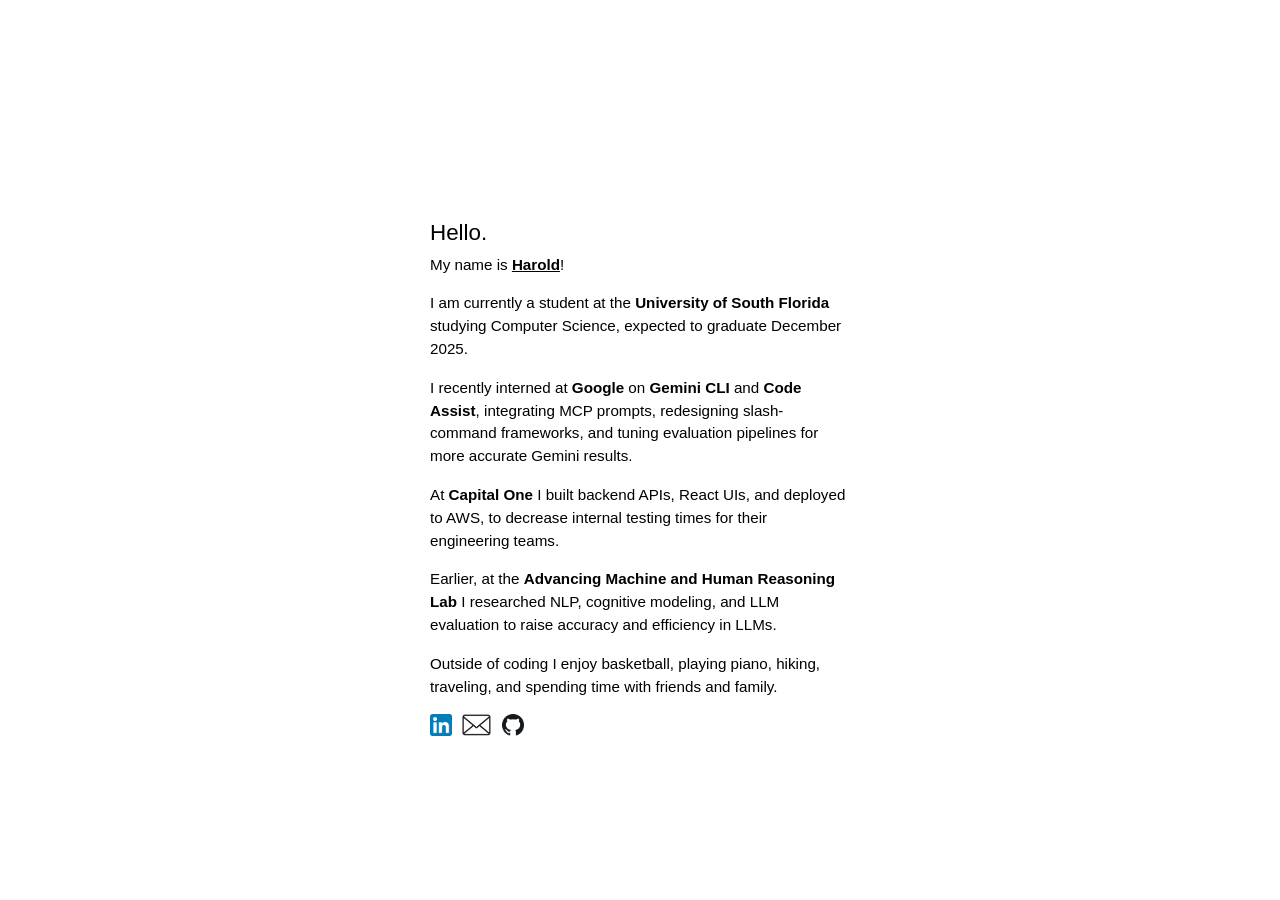
==== index.html @ c4913edb "ui" ====
<!DOCTYPE html>
<html lang="en">
<head>
  <meta charset="UTF-8">
  <meta name="viewport" content="width=device-width, initial-scale=1.0">
  <title>Harold Mciver</title>
  <!-- Google Fonts -->
  <link href="https://fonts.googleapis.com/css2?family=Roboto:wght@300;400;500&display=swap" rel="stylesheet">
  <!-- Main stylesheet -->
  <link rel="stylesheet" href="style.css">
  <link rel="icon" href="icon.png" type="image/png">
</head>
<body>
  <main class="container">
    <!-- Intro Section -->
    <section class="intro">
      <h2>Hello.</h2>
      <p>My name is <strong><a href="Harold_Mciver_Resume.pdf" target="_blank" rel="noopener" style="text-decoration: underline; color: inherit;">Harold</a></strong>!</p>
      <p>I am currently a student at the <strong>University of South Florida</strong> studying Computer Science, expected to graduate December 2025.</p>
    
      <p>I recently interned at <strong>Google</strong> on <strong>Gemini CLI</strong> and <strong>Code Assist</strong>, integrating MCP prompts, redesigning slash-command frameworks, and tuning evaluation pipelines for more accurate Gemini results.</p>
      <p>At <strong>Capital One</strong> I built backend APIs, React UIs, and deployed to AWS, to decrease internal testing times for their engineering teams.</p>
      <p>Earlier, at the <strong>Advancing Machine and Human Reasoning Lab</strong> I researched NLP, cognitive modeling, and LLM evaluation to raise accuracy and efficiency in LLMs.</p>

      <p>Outside of coding I enjoy basketball, playing piano, hiking, traveling, and spending time with friends and family.</p>
      <div class="social-icons">
        <a href="https://www.linkedin.com/in/haroldmciver/" target="_blank" rel="noopener"><img src="LinkedIn_icon.svg.webp" alt="LinkedIn"></a>
        <a href="mailto:haroldmciv@gmail.com"><img src="email.png" alt="Email" class="email-icon"></a>
        <a href="https://github.com/haroldmciver" target="_blank" rel="noopener"><img src="github.png" alt="GitHub"></a>
      </div>
    </section>
  </main>
</body>
</html>
---- style.css ----
/* Reset */
* {
  margin: 0;
  padding: 0;
  box-sizing: border-box;
}

body {
  font-family: "Helvetica Neue", Helvetica, Arial, sans-serif;
  color: #000;
  background: #fff;
  display: flex;
  justify-content: center;
  align-items: center;
  min-height: 100vh;
  padding: 20px;
}

.container {
  width: 100%;
  max-width: 420px;
  margin-top: 20px;
}

/* Profile section */
.profile {
  display: flex;
  align-items: center;
  margin-bottom: 24px;
  flex-wrap: nowrap;
}
.profile-image {
  width: 180px;
  height: 180px;
  object-fit: cover;
  border-radius: 10px;
  border: 2px solid #000;
  margin-right: 16px;
}
.profile-info {
  flex: 1;
  min-width: 0;
}
.profile-title {
  font-size: 1.5rem;
  font-weight: 500;
  margin-bottom: 4px;
}
.profile-header {
  font-size: 0.95rem;
  font-weight: 300;
  margin-bottom: 3px;
}

/* Social icons */
.social-icons {
  margin-top: 4px;
}
.social-icons a {
  margin-right: 6px;
}
.social-icons img {
  height: 22px;
  transition: transform 0.2s ease;
}
.social-icons a:hover img {
  transform: scale(1.2);
}

/* Intro section */
.intro {
  margin-top: 40px;
}
.intro h2 {
  font-size: 1.4rem;
  font-weight: 500;
  margin-bottom: 8px;
}
.intro p {
  font-size: 0.95rem;
  line-height: 1.5;
  margin-bottom: 16px;
  font-weight: 300;
}

/* Resume button */
.resume-button {
  display: inline-block;
  background: #000;
  color: #fff;
  padding: 8px 16px;
  border-radius: 6px;
  text-decoration: none;
  font-size: 0.95rem;
  font-weight: 500;
  transition: background 0.2s ease, transform 0.2s ease;
}
.resume-button:hover {
  background: #222;
  transform: scale(1.05);
}

/* Responsive tweaks */
@media (max-width: 420px) {
  .profile-image {
    width: 100px;
    height: 100px;
  }
}
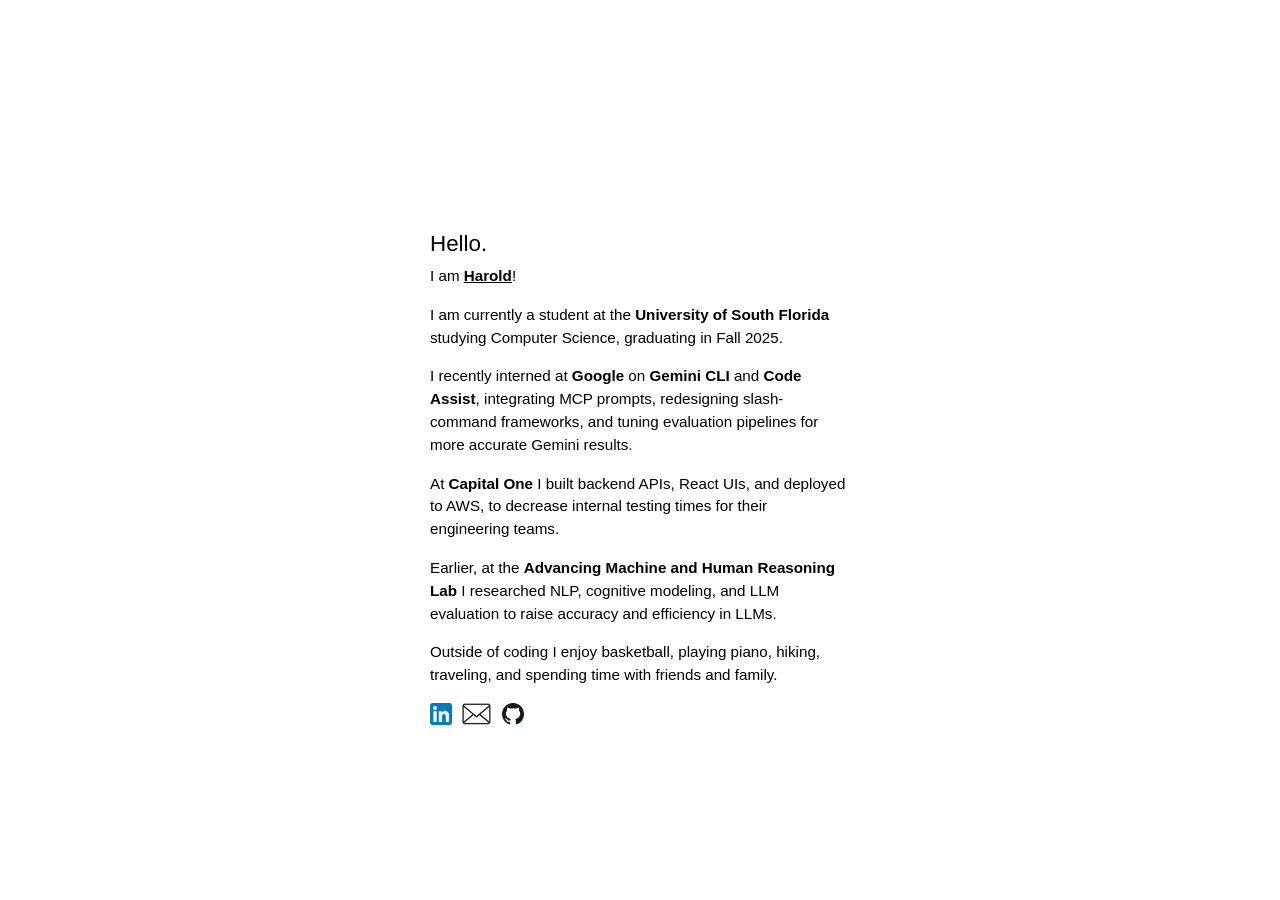
==== commit 0ffa3745: "simple" ====
--- a/index.html
+++ b/index.html
@@ -15,8 +15,8 @@
     <!-- Intro Section -->
     <section class="intro">
       <h2>Hello.</h2>
-      <p>My name is <strong><a href="Harold_Mciver_Resume.pdf" target="_blank" rel="noopener" style="text-decoration: underline; color: inherit;">Harold</a></strong>!</p>
-      <p>I am currently a student at the <strong>University of South Florida</strong> studying Computer Science, expected to graduate December 2025.</p>
+      <p>I am <strong><a href="Harold_Mciver_Resume.pdf" target="_blank" rel="noopener" style="text-decoration: underline; color: inherit;">Harold</a></strong>!</p>
+      <p>I am currently a student at the <strong>University of South Florida</strong> studying Computer Science, graduating in Fall 2025.</p>
     
       <p>I recently interned at <strong>Google</strong> on <strong>Gemini CLI</strong> and <strong>Code Assist</strong>, integrating MCP prompts, redesigning slash-command frameworks, and tuning evaluation pipelines for more accurate Gemini results.</p>
       <p>At <strong>Capital One</strong> I built backend APIs, React UIs, and deployed to AWS, to decrease internal testing times for their engineering teams.</p>
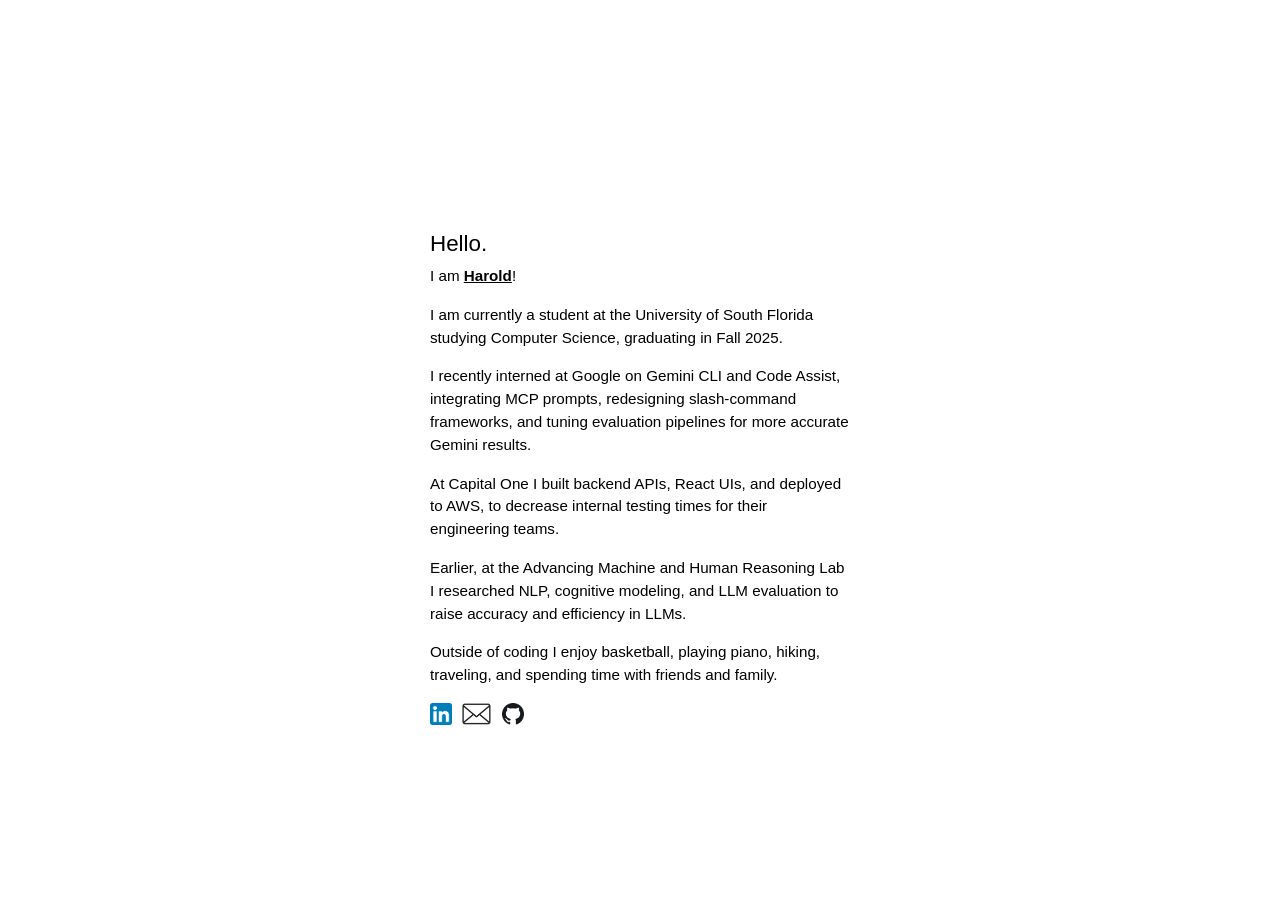
==== commit 4e988692: "Remove bold from all text except Hello and Harold" ====
--- a/index.html
+++ b/index.html
@@ -16,11 +16,11 @@
     <section class="intro">
       <h2>Hello.</h2>
       <p>I am <strong><a href="Harold_Mciver_Resume.pdf" target="_blank" rel="noopener" style="text-decoration: underline; color: inherit;">Harold</a></strong>!</p>
-      <p>I am currently a student at the <strong>University of South Florida</strong> studying Computer Science, graduating in Fall 2025.</p>
+      <p>I am currently a student at the University of South Florida studying Computer Science, graduating in Fall 2025.</p>
     
-      <p>I recently interned at <strong>Google</strong> on <strong>Gemini CLI</strong> and <strong>Code Assist</strong>, integrating MCP prompts, redesigning slash-command frameworks, and tuning evaluation pipelines for more accurate Gemini results.</p>
-      <p>At <strong>Capital One</strong> I built backend APIs, React UIs, and deployed to AWS, to decrease internal testing times for their engineering teams.</p>
-      <p>Earlier, at the <strong>Advancing Machine and Human Reasoning Lab</strong> I researched NLP, cognitive modeling, and LLM evaluation to raise accuracy and efficiency in LLMs.</p>
+      <p>I recently interned at Google on Gemini CLI and Code Assist, integrating MCP prompts, redesigning slash-command frameworks, and tuning evaluation pipelines for more accurate Gemini results.</p>
+      <p>At Capital One I built backend APIs, React UIs, and deployed to AWS, to decrease internal testing times for their engineering teams.</p>
+      <p>Earlier, at the Advancing Machine and Human Reasoning Lab I researched NLP, cognitive modeling, and LLM evaluation to raise accuracy and efficiency in LLMs.</p>
 
       <p>Outside of coding I enjoy basketball, playing piano, hiking, traveling, and spending time with friends and family.</p>
       <div class="social-icons">
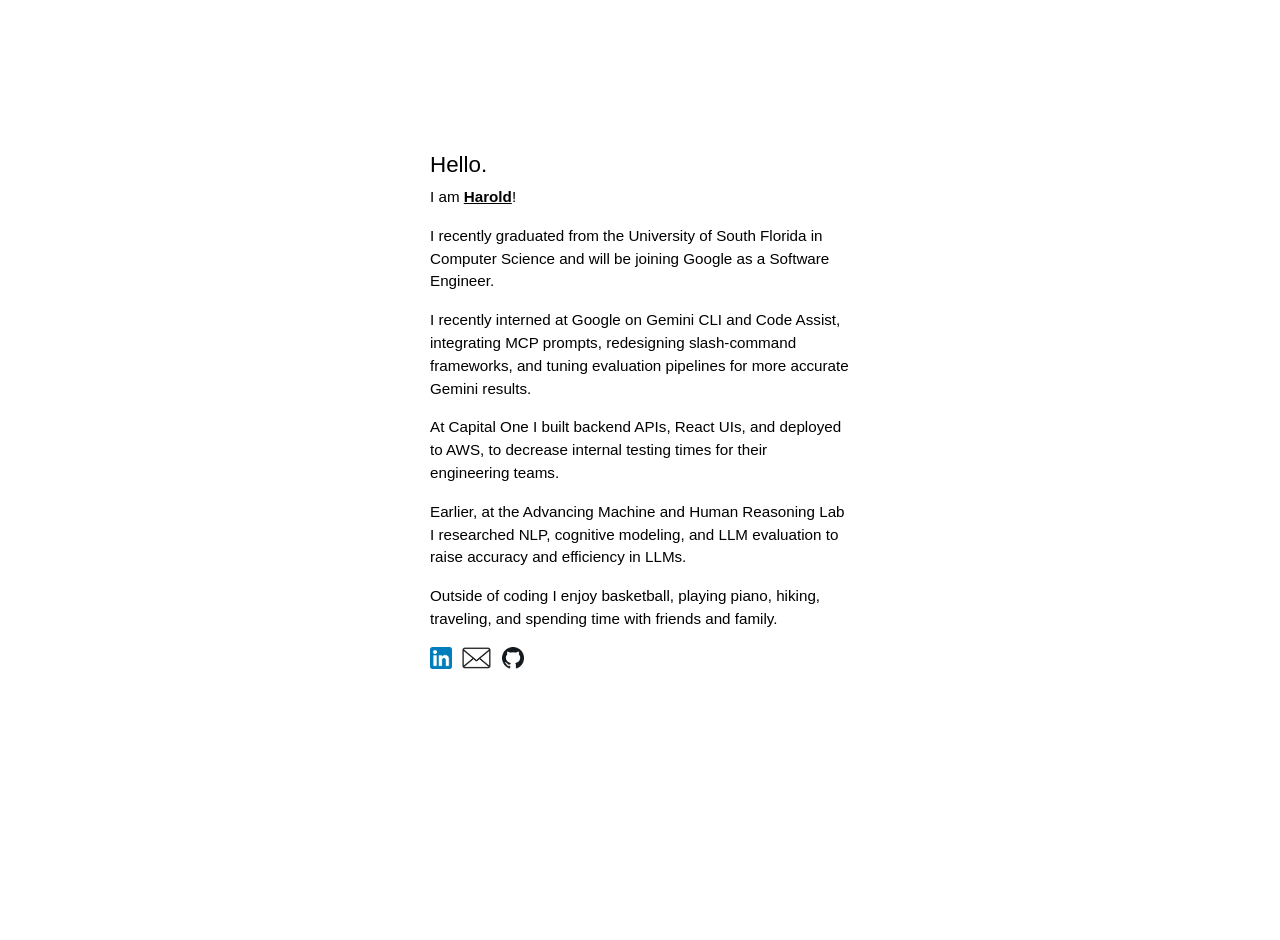
==== commit 3e682119: "update" ====
--- a/index.html
+++ b/index.html
@@ -8,7 +8,7 @@
   <link href="https://fonts.googleapis.com/css2?family=Roboto:wght@300;400;500&display=swap" rel="stylesheet">
   <!-- Main stylesheet -->
   <link rel="stylesheet" href="style.css">
-  <link rel="icon" href="icon.png" type="image/png">
+  <link rel="icon" href="poke.webp" type="image/webp">
 </head>
 <body>
   <main class="container">
@@ -16,7 +16,7 @@
     <section class="intro">
       <h2>Hello.</h2>
       <p>I am <strong><a href="Harold_Mciver_Resume.pdf" target="_blank" rel="noopener" style="text-decoration: underline; color: inherit;">Harold</a></strong>!</p>
-      <p>I am currently a student at the University of South Florida studying Computer Science, graduating in Fall 2025.</p>
+      <p>I recently graduated from the University of South Florida in Computer Science and will be joining Google as a Software Engineer.</p>
     
       <p>I recently interned at Google on Gemini CLI and Code Assist, integrating MCP prompts, redesigning slash-command frameworks, and tuning evaluation pipelines for more accurate Gemini results.</p>
       <p>At Capital One I built backend APIs, React UIs, and deployed to AWS, to decrease internal testing times for their engineering teams.</p>
--- a/style.css
+++ b/style.css
@@ -11,15 +11,15 @@
   background: #fff;
   display: flex;
   justify-content: center;
-  align-items: center;
+  align-items: flex-start;
   min-height: 100vh;
-  padding: 20px;
+  margin-top: 40px;
 }
 
 .container {
   width: 100%;
   max-width: 420px;
-  margin-top: 20px;
+  margin-top: 100px;
 }
 
 /* Profile section */
@@ -31,7 +31,7 @@
 }
 .profile-image {
   width: 180px;
-  height: 180px;
+  height: 10px;
   object-fit: cover;
   border-radius: 10px;
   border: 2px solid #000;
@@ -69,7 +69,7 @@
 
 /* Intro section */
 .intro {
-  margin-top: 40px;
+  margin-top: 12px;
 }
 .intro h2 {
   font-size: 1.4rem;
@@ -101,7 +101,10 @@
 }
 
 /* Responsive tweaks */
-@media (max-width: 420px) {
+@media (max-width: 480px) {
+  body {
+    padding: 0 16px;
+  }
   .profile-image {
     width: 100px;
     height: 100px;
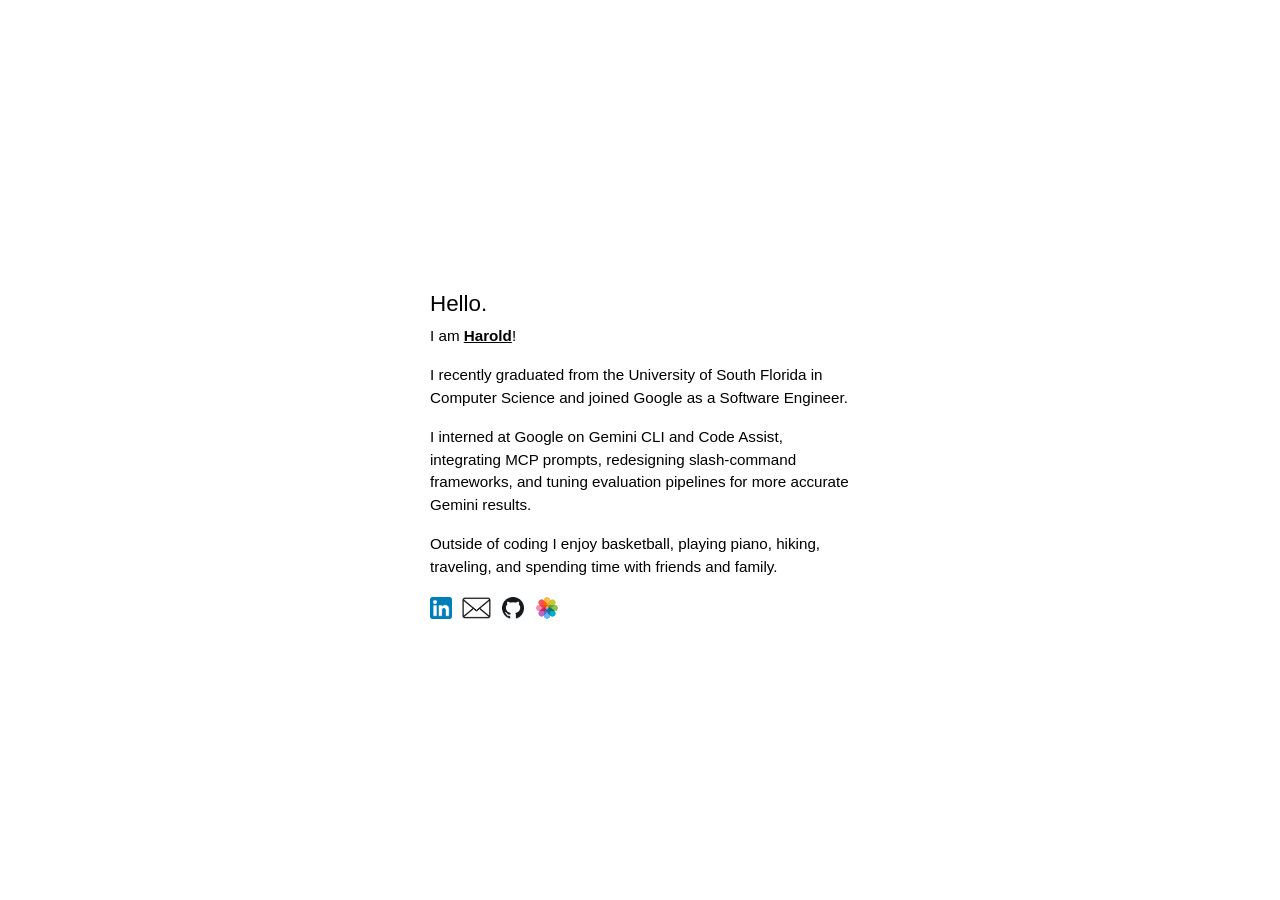
==== commit 1785c8f6: "add gallery" ====
--- a/index.html
+++ b/index.html
@@ -15,18 +15,17 @@
     <!-- Intro Section -->
     <section class="intro">
       <h2>Hello.</h2>
-      <p>I am <strong><a href="Harold_Mciver_Resume.pdf" target="_blank" rel="noopener" style="text-decoration: underline; color: inherit;">Harold</a></strong>!</p>
-      <p>I recently graduated from the University of South Florida in Computer Science and will be joining Google as a Software Engineer.</p>
+      <p>I am <strong><a href="Harold Mciver Resume.pdf" target="_blank" rel="noopener" style="text-decoration: underline; color: inherit;">Harold</a></strong>!</p>
+      <p>I recently graduated from the University of South Florida in Computer Science and joined Google as a Software Engineer.</p>
     
-      <p>I recently interned at Google on Gemini CLI and Code Assist, integrating MCP prompts, redesigning slash-command frameworks, and tuning evaluation pipelines for more accurate Gemini results.</p>
-      <p>At Capital One I built backend APIs, React UIs, and deployed to AWS, to decrease internal testing times for their engineering teams.</p>
-      <p>Earlier, at the Advancing Machine and Human Reasoning Lab I researched NLP, cognitive modeling, and LLM evaluation to raise accuracy and efficiency in LLMs.</p>
+      <p>I interned at Google on Gemini CLI and Code Assist, integrating MCP prompts, redesigning slash-command frameworks, and tuning evaluation pipelines for more accurate Gemini results.</p>
 
       <p>Outside of coding I enjoy basketball, playing piano, hiking, traveling, and spending time with friends and family.</p>
       <div class="social-icons">
         <a href="https://www.linkedin.com/in/haroldmciver/" target="_blank" rel="noopener"><img src="LinkedIn_icon.svg.webp" alt="LinkedIn"></a>
         <a href="mailto:haroldmciv@gmail.com"><img src="email.png" alt="Email" class="email-icon"></a>
         <a href="https://github.com/haroldmciver" target="_blank" rel="noopener"><img src="github.png" alt="GitHub"></a>
+        <a href="/gallery"><img src="icons8-ios-photos-48.png" alt="Gallery" class="gallery-icon"></a>
       </div>
     </section>
   </main>
--- a/style.css
+++ b/style.css
@@ -1,25 +1,33 @@
+@import url("https://fonts.googleapis.com/css2?family=Bodoni+Moda:ital,wght@1,400&display=swap");
+
 /* Reset */
 * {
   margin: 0;
   padding: 0;
   box-sizing: border-box;
+}
+
+html {
+  min-height: 100%;
 }
 
 body {
   font-family: "Helvetica Neue", Helvetica, Arial, sans-serif;
   color: #000;
   background: #fff;
-  display: flex;
-  justify-content: center;
-  align-items: flex-start;
   min-height: 100vh;
-  margin-top: 40px;
+  min-height: 100dvh;
+  margin: 0;
+  padding: 24px 16px;
+  box-sizing: border-box;
+  display: grid;
+  place-items: center;
 }
 
 .container {
-  width: 100%;
+  width: min(100%, 420px);
   max-width: 420px;
-  margin-top: 100px;
+  margin: 0;
 }
 
 /* Profile section */
@@ -61,10 +69,15 @@
 }
 .social-icons img {
   height: 22px;
+  width: auto;
+  vertical-align: middle;
   transition: transform 0.2s ease;
 }
 .social-icons a:hover img {
   transform: scale(1.2);
+}
+.social-icons img.gallery-icon {
+  height: 26px;
 }
 
 /* Intro section */
@@ -103,7 +116,7 @@
 /* Responsive tweaks */
 @media (max-width: 480px) {
   body {
-    padding: 0 16px;
+    padding: 24px 16px;
   }
   .profile-image {
     width: 100px;
@@ -111,4 +124,107 @@
   }
 }
 
-
+/* Gallery page */
+body.gallery-page {
+  background: #fff;
+  display: flex;
+  justify-content: center;
+  align-items: flex-start;
+  min-height: 100vh;
+  min-height: 100dvh;
+  margin: 0;
+  padding: 40px 20px;
+  box-sizing: border-box;
+}
+
+.gallery-container {
+  width: 100%;
+  max-width: min(720px, 100%);
+  margin: 0 auto;
+}
+
+.gallery-stack {
+  display: flex;
+  flex-direction: column;
+  align-items: stretch;
+  gap: 32px;
+  width: 100%;
+}
+
+.gallery-pair {
+  display: flex;
+  flex-wrap: wrap;
+  justify-content: center;
+  align-items: flex-start;
+  gap: 16px 20px;
+  width: 100%;
+}
+
+.gallery-pair .gallery-row {
+  flex: 1 1 calc(50% - 10px);
+  min-width: min(100%, 240px);
+  max-width: 100%;
+}
+
+.gallery-row {
+  width: 100%;
+  display: flex;
+  justify-content: center;
+}
+
+/* Shrink-wraps to image width so caption aligns to the photo’s right edge */
+.gallery-row__frame {
+  display: flex;
+  flex-direction: column;
+  align-items: stretch;
+  width: fit-content;
+  max-width: 100%;
+}
+
+.gallery-pair .gallery-row__frame {
+  width: 100%;
+}
+
+.gallery-row__media {
+  display: block;
+}
+
+.gallery-row__media img {
+  display: block;
+  width: auto;
+  max-width: 100%;
+  height: auto;
+  max-height: min(58dvh, 480px);
+  box-shadow: 0 4px 12px rgba(0, 0, 0, 0.1);
+}
+
+.gallery-pair .gallery-row__media img {
+  max-height: min(68dvh, 580px);
+}
+
+.gallery-row__caption {
+  margin-top: 10px;
+  text-align: right;
+  width: 100%;
+  box-sizing: border-box;
+  font-family: "Bodoni 72", "Bodoni Moda", "Bodoni MT", Didot, Georgia, serif;
+  font-style: italic;
+}
+
+.gallery-row__title {
+  font-weight: 400;
+  font-size: 1rem;
+  line-height: 1.4;
+  color: #111;
+}
+
+.gallery-row__date {
+  font-weight: 400;
+  font-size: 0.9rem;
+  line-height: 1.4;
+  color: #666;
+  margin-top: 2px;
+}
+
+
+
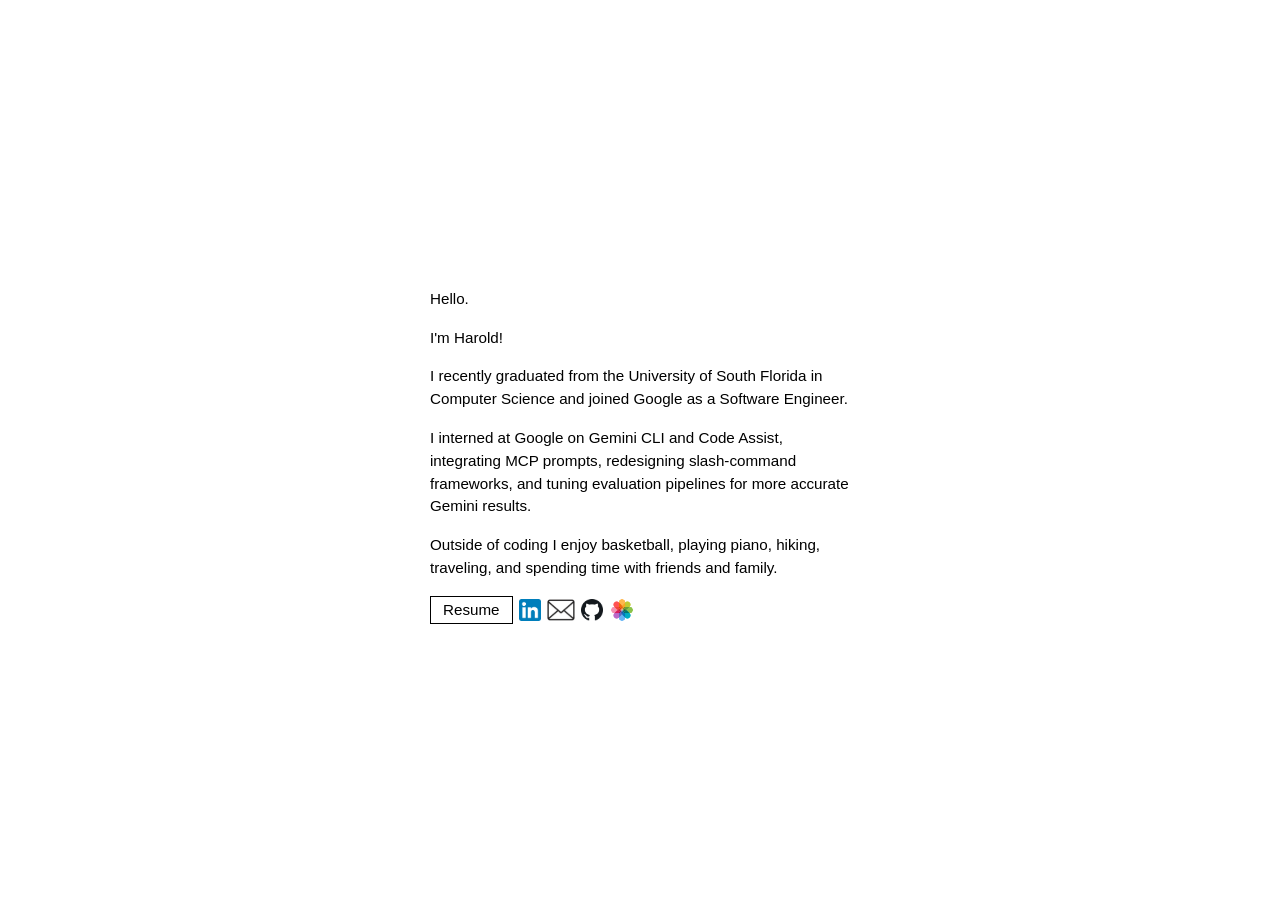
==== commit 5d1869e1: "update resume" ====
--- a/index.html
+++ b/index.html
@@ -14,14 +14,15 @@
   <main class="container">
     <!-- Intro Section -->
     <section class="intro">
-      <h2>Hello.</h2>
-      <p>I am <strong><a href="Harold Mciver Resume.pdf" target="_blank" rel="noopener" style="text-decoration: underline; color: inherit;">Harold</a></strong>!</p>
+      <p>Hello.</p>
+      <p>I'm Harold!</p>
       <p>I recently graduated from the University of South Florida in Computer Science and joined Google as a Software Engineer.</p>
     
       <p>I interned at Google on Gemini CLI and Code Assist, integrating MCP prompts, redesigning slash-command frameworks, and tuning evaluation pipelines for more accurate Gemini results.</p>
 
       <p>Outside of coding I enjoy basketball, playing piano, hiking, traveling, and spending time with friends and family.</p>
       <div class="social-icons">
+        <a href="Harold Mciver Resume.pdf" target="_blank" rel="noopener" class="social-icons-resume">Resume</a>
         <a href="https://www.linkedin.com/in/haroldmciver/" target="_blank" rel="noopener"><img src="LinkedIn_icon.svg.webp" alt="LinkedIn"></a>
         <a href="mailto:haroldmciv@gmail.com"><img src="email.png" alt="Email" class="email-icon"></a>
         <a href="https://github.com/haroldmciver" target="_blank" rel="noopener"><img src="github.png" alt="GitHub"></a>
--- a/style.css
+++ b/style.css
@@ -63,9 +63,30 @@
 /* Social icons */
 .social-icons {
   margin-top: 4px;
+  display: flex;
+  flex-wrap: wrap;
+  align-items: center;
+  gap: 6px;
 }
 .social-icons a {
-  margin-right: 6px;
+  margin-right: 0;
+}
+.social-icons-resume {
+  display: inline-block;
+  padding: 4px 12px;
+  font-size: 0.95rem;
+  font-weight: 300;
+  font-family: inherit;
+  color: #000;
+  background: #fff;
+  border: 1px solid #000;
+  text-decoration: none;
+  line-height: 1.2;
+  transition: background 0.15s ease, color 0.15s ease;
+}
+.social-icons-resume:hover {
+  background: #000;
+  color: #fff;
 }
 .social-icons img {
   height: 22px;
